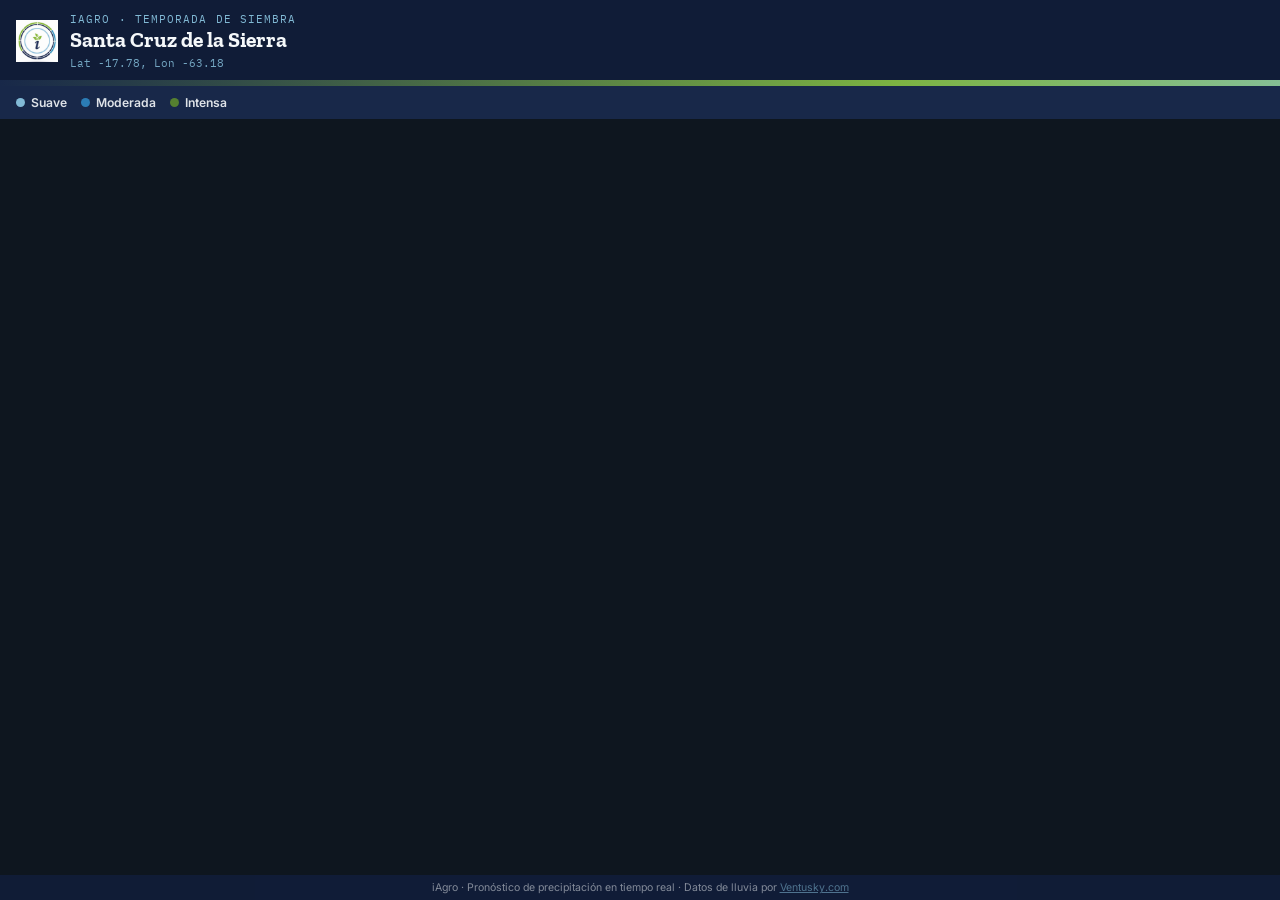
==== radar.html @ 06d3e28a "actulizacion q" ====
<!DOCTYPE html>
<html lang="es">
<head>
<meta charset="UTF-8">
<meta name="viewport" content="width=device-width, initial-scale=1.0, maximum-scale=1.0, user-scalable=no">
<title>iAgro - Pronóstico de Lluvia</title>
<link rel="preconnect" href="https://fonts.googleapis.com">
<link rel="preconnect" href="https://fonts.gstatic.com" crossorigin>
<link href="https://fonts.googleapis.com/css2?family=Zilla+Slab:wght@500;700&family=Inter:wght@400;600;700&family=IBM+Plex+Mono:wght@400;500&display=swap" rel="stylesheet">
<style>
  :root{
    --navy:#182849;
    --navy-dark:#101c37;
    --green:#7cb342;
    --green-dark:#5c8a2e;
    --sky:#8ecae6;
    --blue:#2e86c1;
    --paper:#f5f8fa;
    --text-light:#f5f8fa;
  }
  *{margin:0;padding:0;box-sizing:border-box;}
  html,body{height:100%;background:var(--navy-dark);}
  body{
    font-family:'Inter',sans-serif;
    color:var(--text-light);
    -webkit-tap-highlight-color:transparent;
  }
  #app{
    position:relative;
    display:flex;
    flex-direction:column;
    height:100vh;
    height:100dvh;
    overflow:hidden;
  }

  /* ---- Map (ocupa todo el espacio disponible, arrancando desde arriba del todo) ---- */
  .map-wrap{
    position:relative;
    flex:1;
    min-height:0;
    background:#0e161f;
    overflow:hidden; /* clave: recorta lo que sobresalga */
  }
  #mapaFrame{
    position:absolute;
    top:-10px;
    left:0;
    width:100%;
    height:calc(100% + 10px);
    border:0;
  }
  .map-loading{
    position:absolute;
    inset:0;
    display:flex;
    align-items:center;
    justify-content:center;
    color:var(--text-light);
    font-family:'IBM Plex Mono',monospace;
    font-size:0.85rem;
    opacity:0.7;
    pointer-events:none;
  }

  /* ---- Overlay: header + season-bar + legend + ayuda flotan encima del mapa (solo arriba) ---- */
  .overlay{
    position:absolute;
    top:0;
    left:0;
    right:0;
    z-index:10;
    pointer-events:none; /* deja pasar el gesto al mapa por defecto */
  }
  .overlay > *{
    pointer-events:auto; /* pero los controles del overlay sí reciben toques */
  }

  header{
    background:var(--navy-dark);
    padding:12px 16px 10px;
    display:flex;
    align-items:center;
    gap:12px;
  }
  header img.logo{
    width:42px;
    height:42px;
    flex-shrink:0;
  }
  .header-text{min-width:0;}
  .brand{
    font-family:'IBM Plex Mono',monospace;
    font-size:0.68rem;
    letter-spacing:0.1em;
    text-transform:uppercase;
    color:var(--sky);
    opacity:0.9;
    margin-bottom:2px;
  }
  h1.lote-nombre{
    font-family:'Zilla Slab',serif;
    font-weight:700;
    font-size:1.35rem;
    line-height:1.15;
    color:var(--text-light);
    white-space:nowrap;
    overflow:hidden;
    text-overflow:ellipsis;
  }
  .lote-meta{
    font-family:'IBM Plex Mono',monospace;
    font-size:0.68rem;
    color:var(--sky);
    margin-top:3px;
    opacity:0.8;
  }

  /* ---- Signature season bar (colores del logo) ---- */
  .season-bar{
    height:6px;
    background:linear-gradient(90deg,var(--navy) 0%,var(--green) 35%,var(--sky) 65%,var(--blue) 100%);
    background-size:200% 100%;
    animation:driftSeason 18s linear infinite;
  }
  @keyframes driftSeason{
    0%{background-position:0% 0%;}
    100%{background-position:200% 0%;}
  }
  @media (prefers-reduced-motion: reduce){
    .season-bar{animation:none;}
  }

  /* ---- Legend ---- */
  .legend{
    display:flex;
    gap:14px;
    padding:9px 16px;
    background:var(--navy);
    font-size:0.76rem;
    font-weight:600;
    flex-wrap:wrap;
  }
  .chip{display:flex;align-items:center;gap:6px;color:var(--text-light);opacity:0.9;}
  .dot{width:9px;height:9px;border-radius:50%;display:inline-block;}
  .dot-suave{background:var(--sky);}
  .dot-moderada{background:var(--blue);}
  .dot-intensa{background:var(--green-dark);}

  /* ---- Ayuda ---- */
  details.ayuda{
    background:var(--navy);
    border-top:1px solid rgba(245,248,250,0.08);
  }
  details.ayuda summary{
    list-style:none;
    cursor:pointer;
    padding:9px 16px;
    font-size:0.8rem;
    font-weight:600;
    color:var(--green);
    display:flex;
    align-items:center;
    gap:6px;
  }
  details.ayuda summary::-webkit-details-marker{display:none;}
  details.ayuda summary::after{
    content:'+';
    margin-left:auto;
    font-size:1rem;
  }
  details.ayuda[open] summary::after{content:'−';}
  details.ayuda p{
    padding:0 16px 13px;
    font-size:0.83rem;
    line-height:1.5;
    color:var(--text-light);
    opacity:0.85;
  }

  /* ---- Footer ---- */
  footer{
    flex-shrink:0;
    background:var(--navy-dark);
    text-align:center;
    padding:6px 10px;
    font-size:0.66rem;
    color:var(--text-light);
    opacity:0.5;
  }
</style>
</head>
<body>
<div id="app">

  <div class="map-wrap">
    <div class="map-loading" id="mapLoading">Cargando pronóstico…</div>
    <iframe id="mapaFrame" sandbox="allow-scripts allow-same-origin" allowfullscreen title="Mapa de precipitación"></iframe>
  </div>

  <div class="overlay">
    <header>
      <img class="logo" src="img/logo.png" alt="iAgro">
      <div class="header-text">
        <div class="brand">iAgro · Temporada de Siembra</div>
        <h1 class="lote-nombre" id="loteNombre">Cargando lote…</h1>
        <p class="lote-meta" id="loteMeta">—</p>
      </div>
    </header>

    <div class="season-bar" aria-hidden="true"></div>

    <div class="legend">
      <span class="chip"><span class="dot dot-suave"></span>Suave</span>
      <span class="chip"><span class="dot dot-moderada"></span>Moderada</span>
      <span class="chip"><span class="dot dot-intensa"></span>Intensa</span>
    </div>
  </div>

  <footer>
  iAgro · Pronóstico de precipitación en tiempo real ·
  Datos de lluvia por <a href="https://www.ventusky.com" target="_blank" rel="noopener noreferrer" style="color:var(--sky);">Ventusky.com</a>
</footer>

</div>

<script>
  const params = new URLSearchParams(window.location.search);

  const lat = params.get('lat') || '-17.78';
  const lon = params.get('lon') || '-63.18';
  const zoom = params.get('zoom') || '5';
  const nombreRaw = params.get('nombre') || 'Santa Cruz de la Sierra';
  const nombre = decodeURIComponent(nombreRaw.replace(/\+/g, ' '));

  document.getElementById('loteNombre').textContent = nombre;
  document.getElementById('loteMeta').textContent =
    `Lat ${lat}, Lon ${lon}`;

  const src =
    `https://embed.ventusky.com/?p=${lat};${lon};${zoom}` +
    `&l=rain-3h&w=soft` +
    `&pin=${lat};${lon};dot;${encodeURIComponent(nombre)}`;

  const frame = document.getElementById('mapaFrame');
  frame.src = src;
  frame.addEventListener('load', () => {
    document.getElementById('mapLoading').style.display = 'none';
  });
</script>

</body>
</html>
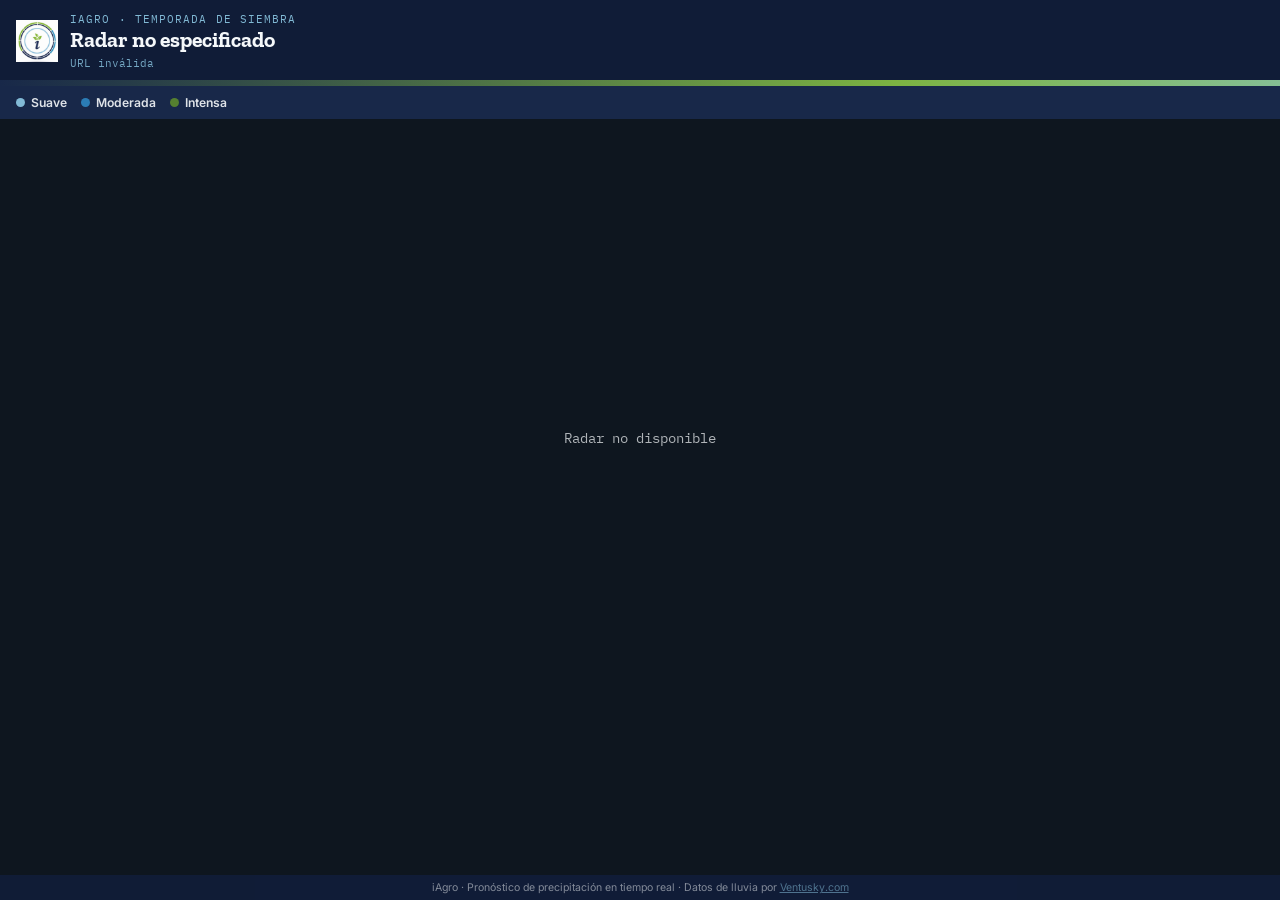
==== commit f2924176: "actualizacion de register" ====
--- a/radar.html
+++ b/radar.html
@@ -200,7 +200,7 @@
 
   <div class="overlay">
     <header>
-      <img class="logo" src="img/logo.png" alt="iAgro">
+      <img class="logo" src="/img/logo.png" alt="iAgro">
       <div class="header-text">
         <div class="brand">iAgro · Temporada de Siembra</div>
         <h1 class="lote-nombre" id="loteNombre">Cargando lote…</h1>
@@ -225,28 +225,274 @@
 </div>
 
 <script>
-  const params = new URLSearchParams(window.location.search);
-
-  const lat = params.get('lat') || '-17.78';
-  const lon = params.get('lon') || '-63.18';
-  const zoom = params.get('zoom') || '5';
-  const nombreRaw = params.get('nombre') || 'Santa Cruz de la Sierra';
-  const nombre = decodeURIComponent(nombreRaw.replace(/\+/g, ' '));
-
-  document.getElementById('loteNombre').textContent = nombre;
-  document.getElementById('loteMeta').textContent =
-    `Lat ${lat}, Lon ${lon}`;
-
-  const src =
-    `https://embed.ventusky.com/?p=${lat};${lon};${zoom}` +
-    `&l=rain-3h&w=soft` +
-    `&pin=${lat};${lon};dot;${encodeURIComponent(nombre)}`;
-
-  const frame = document.getElementById('mapaFrame');
-  frame.src = src;
-  frame.addEventListener('load', () => {
-    document.getElementById('mapLoading').style.display = 'none';
-  });
+
+const API_BASE =
+  'https://n8n.iagro360.xyz/webhook/2188cc9b-b229-4e2d-946b-4769f9b169ec/client';
+
+const loteNombre =
+  document.getElementById('loteNombre');
+
+const loteMeta =
+  document.getElementById('loteMeta');
+
+const mapLoading =
+  document.getElementById('mapLoading');
+
+const frame =
+  document.getElementById('mapaFrame');
+
+
+async function cargarRadar() {
+
+  // ==========================================
+  // OBTENER CÓDIGO DE /radar/11
+  // ==========================================
+
+  const path = window.location.pathname;
+
+  const match = path.match(
+    /^\/radar\/([^\/]+)\/?$/
+  );
+
+  if (!match) {
+
+    loteNombre.textContent =
+      'Radar no especificado';
+
+    loteMeta.textContent =
+      'URL inválida';
+
+    mapLoading.textContent =
+      'Radar no disponible';
+
+    return;
+  }
+
+  const codigo = match[1];
+
+  console.log(
+    'Código detectado:',
+    codigo
+  );
+
+
+  // ==========================================
+  // CARGANDO
+  // ==========================================
+
+  loteNombre.textContent =
+    'Cargando…';
+
+  loteMeta.textContent =
+    `Código: ${codigo}`;
+
+  mapLoading.textContent =
+    'Consultando radar…';
+
+
+  try {
+
+    // ========================================
+    // CONSULTAR API
+    // ========================================
+
+    const apiUrl =
+      `${API_BASE}/${encodeURIComponent(codigo)}`;
+
+    console.log(
+      'Consultando API:',
+      apiUrl
+    );
+
+
+    const response =
+      await fetch(apiUrl);
+
+
+    if (!response.ok) {
+
+      throw new Error(
+        `HTTP ${response.status}`
+      );
+
+    }
+
+
+    const resultado =
+      await response.json();
+
+
+    console.log(
+      'Respuesta API:',
+      resultado
+    );
+
+
+    // ========================================
+    // RADAR NO EXISTE
+    // ========================================
+
+    if (
+      resultado.success !== true ||
+      !resultado.data
+    ) {
+
+      loteNombre.textContent =
+        'Radar no encontrado';
+
+      loteMeta.textContent =
+        `Código: ${codigo}`;
+
+      mapLoading.textContent =
+        'No existe este radar';
+
+      return;
+    }
+
+
+    // ========================================
+    // DATOS DE LA API
+    // ========================================
+
+    const data =
+      resultado.data;
+
+
+    // IMPORTANTE:
+    // Tu API entrega "lat" y "lon"
+
+    const lat =
+      Number(data.lat);
+
+    const lon =
+      Number(data.lon);
+
+
+    const nombre =
+      data.nombre_propiedad ||
+      data.codigo ||
+      `Radar ${codigo}`;
+
+
+    console.log(
+      'Latitud:',
+      lat
+    );
+
+    console.log(
+      'Longitud:',
+      lon
+    );
+
+    console.log(
+      'Nombre:',
+      nombre
+    );
+
+
+    // ========================================
+    // VALIDAR COORDENADAS
+    // ========================================
+
+    if (
+      !Number.isFinite(lat) ||
+      !Number.isFinite(lon)
+    ) {
+
+      loteNombre.textContent =
+        'Radar sin ubicación';
+
+      loteMeta.textContent =
+        'Las coordenadas no son válidas';
+
+      mapLoading.textContent =
+        'Mapa no disponible';
+
+      return;
+    }
+
+
+    // ========================================
+    // MOSTRAR INFORMACIÓN
+    // ========================================
+
+    loteNombre.textContent =
+      nombre;
+
+    loteMeta.textContent =
+      `Lat ${lat}, Lon ${lon}`;
+
+
+    // ========================================
+    // CREAR URL VENTUSKY
+    // ========================================
+
+    const zoom = 5;
+
+
+    const src =
+      `https://embed.ventusky.com/?p=${lat};${lon};${zoom}` +
+      `&l=rain-3h&w=soft` +
+      `&pin=${lat};${lon};dot;${encodeURIComponent(nombre)}`;
+
+
+    console.log(
+      'URL Ventusky:',
+      src
+    );
+
+
+    // ========================================
+    // CARGAR RADAR
+    // ========================================
+
+    frame.src = src;
+
+
+    frame.addEventListener(
+      'load',
+      () => {
+
+        console.log(
+          'Ventusky cargado'
+        );
+
+        mapLoading.style.display =
+          'none';
+
+      },
+      { once: true }
+    );
+
+
+  } catch (error) {
+
+    console.error(
+      'Error consultando API:',
+      error
+    );
+
+
+    loteNombre.textContent =
+      'Error de conexión';
+
+    loteMeta.textContent =
+      `Código: ${codigo}`;
+
+    mapLoading.textContent =
+      'No se pudo consultar el radar';
+
+  }
+
+}
+
+
+// ==========================================
+// INICIAR
+// ==========================================
+
+cargarRadar();
+
 </script>
 
 </body>
